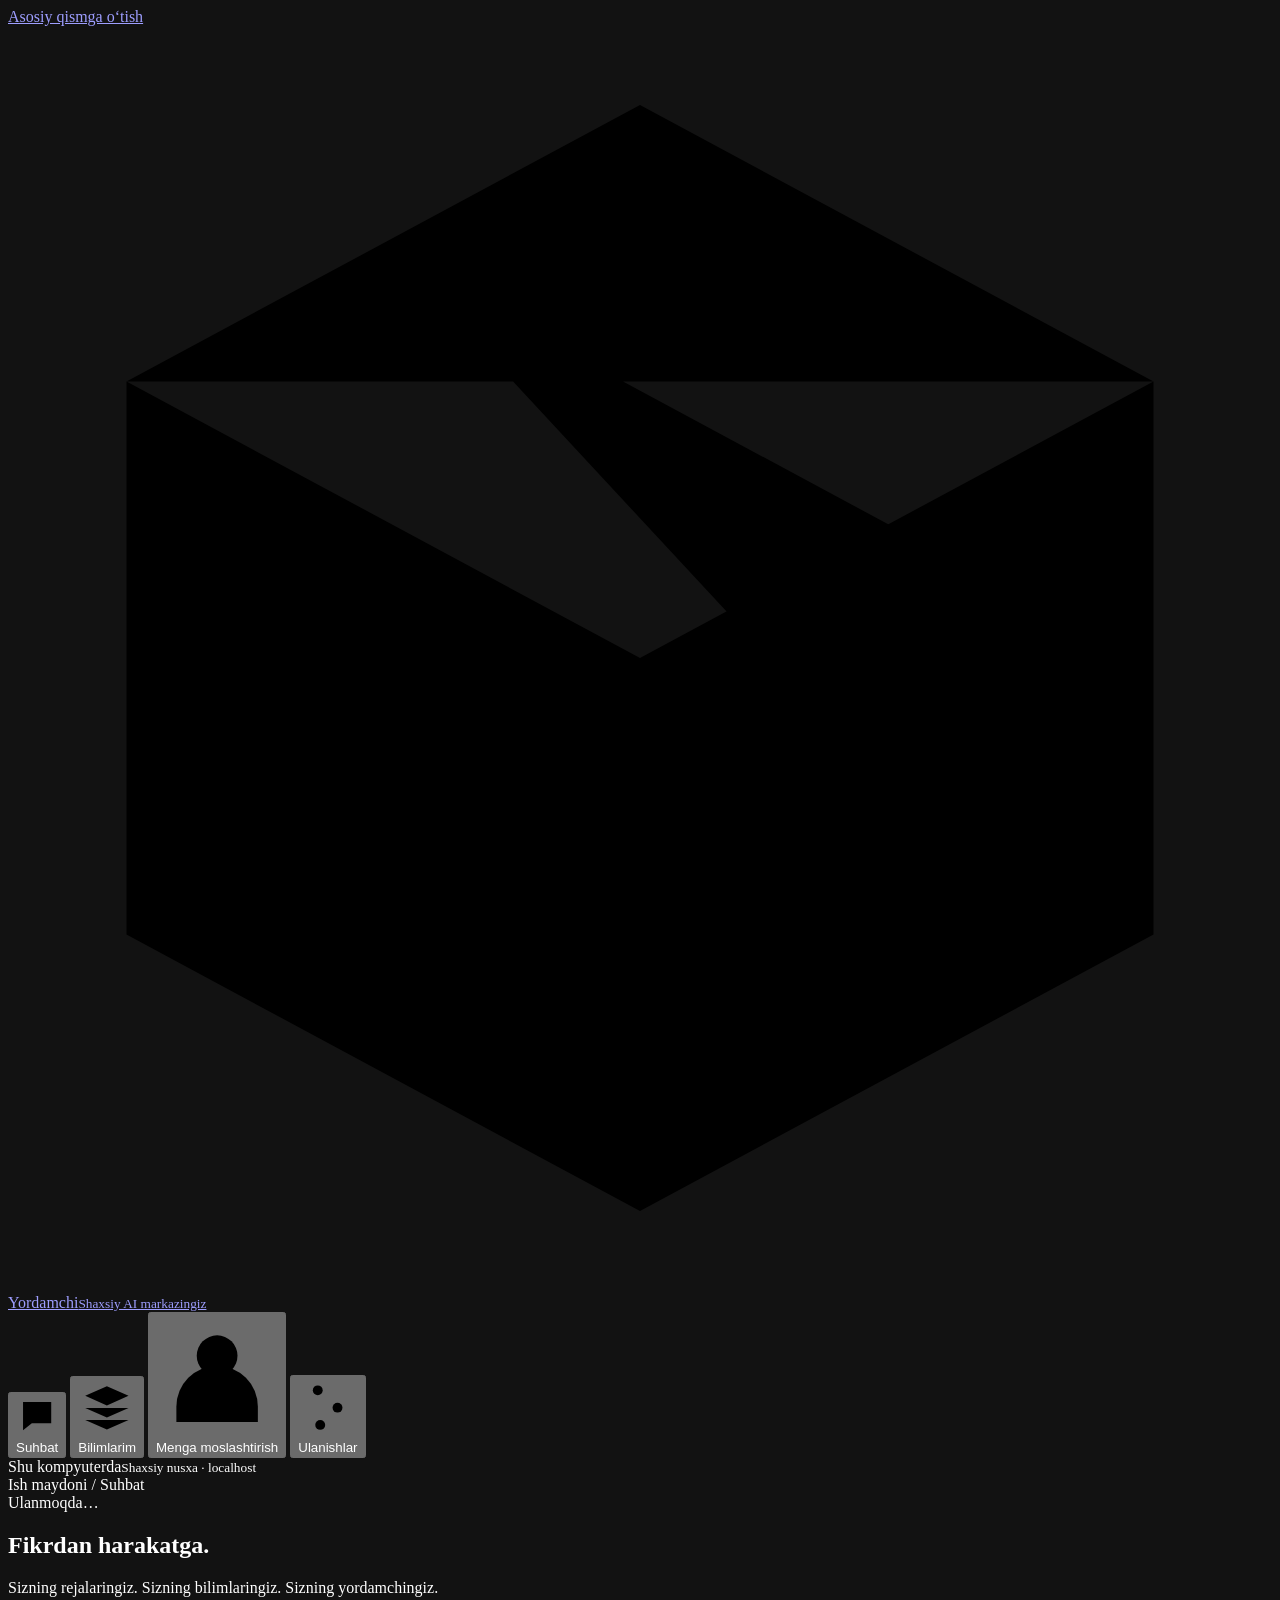
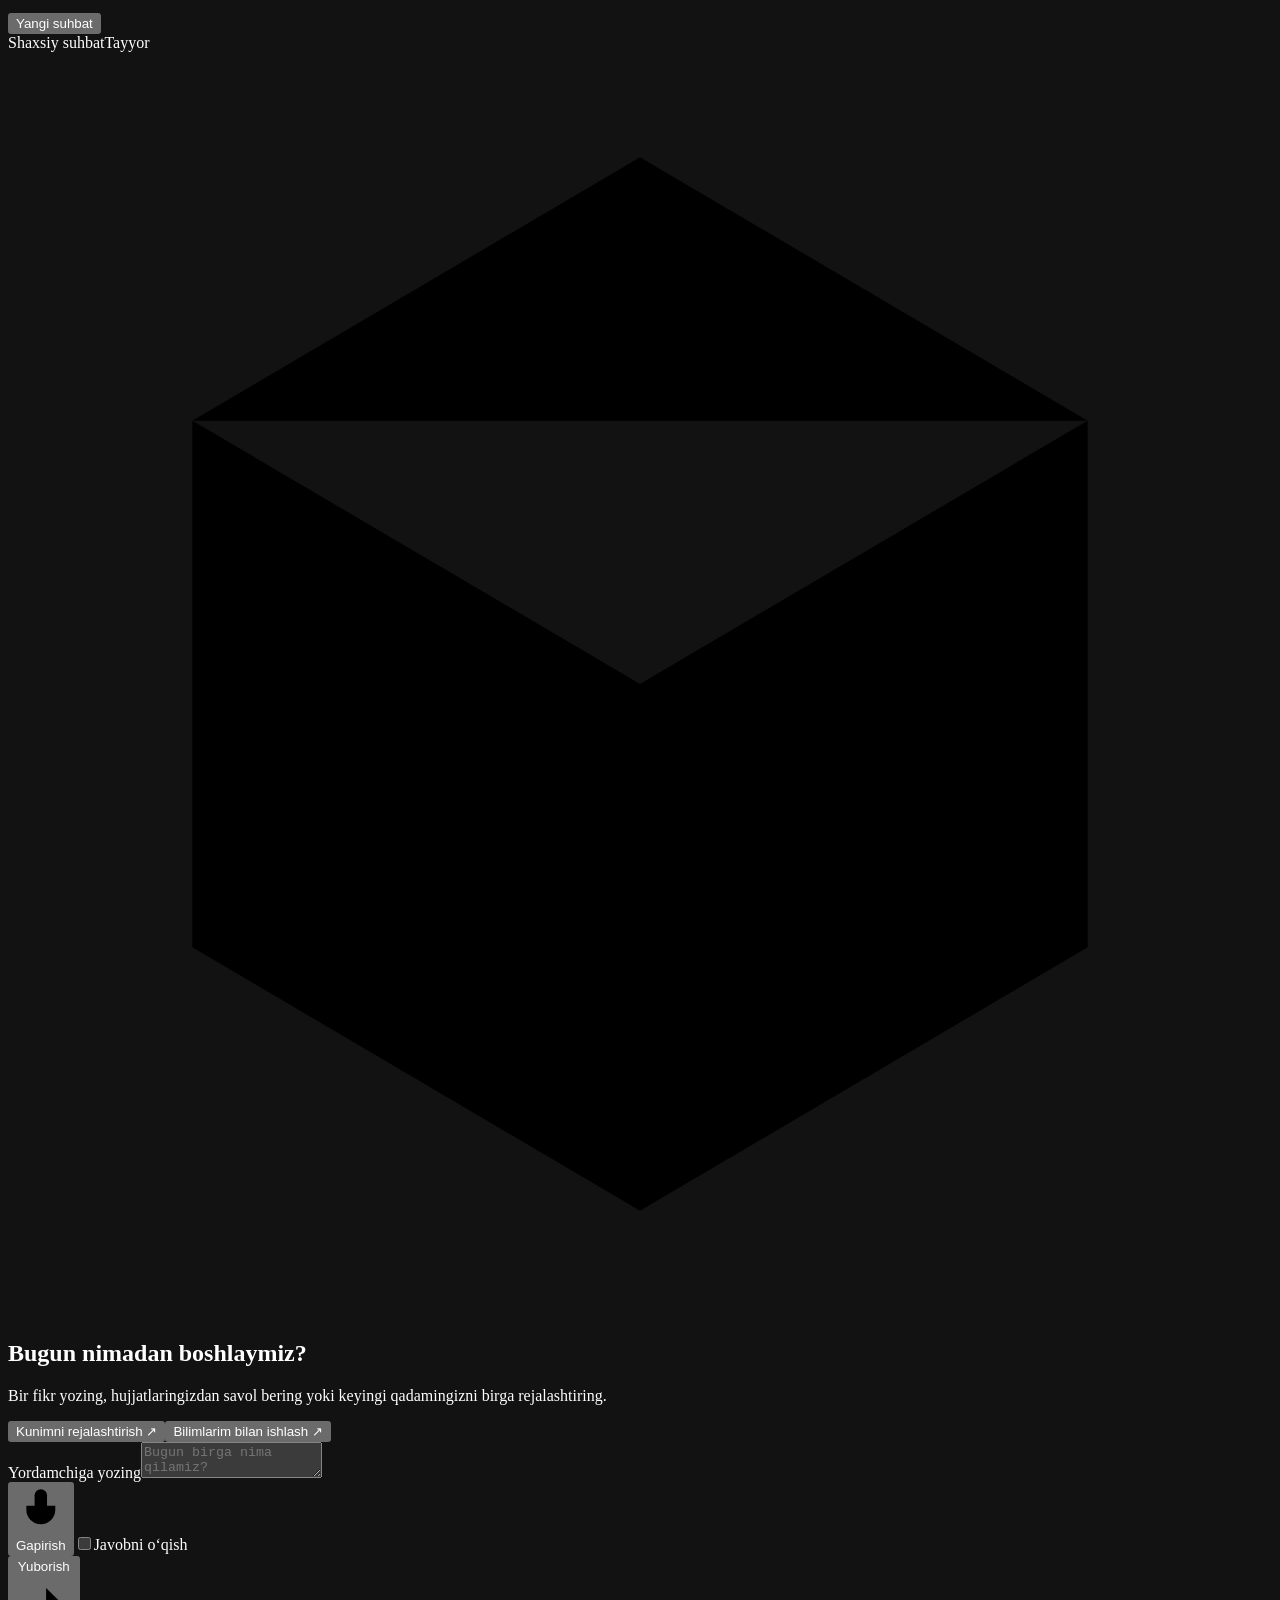
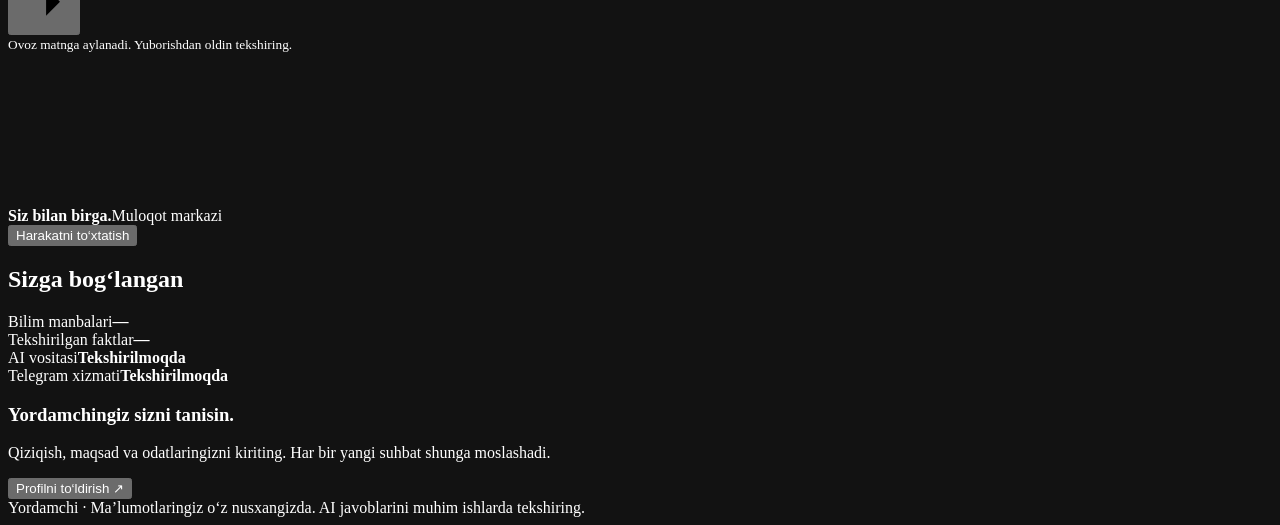
==== src/hermes_personal_agent/web/index.html @ 392d4ef3 "Prepare portable personal assistant for learners" ====
<!doctype html>
<html lang="uz">
<head><meta charset="utf-8"><meta name="viewport" content="width=device-width,initial-scale=1"><meta name="color-scheme" content="dark"><title>Yordamchi — shaxsiy AI markazingiz</title><link rel="stylesheet" href="/assets/app.css"><script defer src="/assets/app.js"></script></head>
<body>
<a class="skip" href="#main">Asosiy qismga o‘tish</a>
<aside class="rail">
  <a class="brand" href="/" aria-label="Yordamchi bosh sahifa"><svg viewBox="0 0 32 32" aria-hidden="true"><path d="M16 2 29 9v14l-13 7L3 23V9Z M3 9l13 7 13-7M16 16v14M10 6l13 7v7"/></svg><span>Yordamchi<small>Shaxsiy AI markazingiz</small></span></a>
  <nav aria-label="Asosiy bo‘limlar">
    <button data-tab="chat" aria-current="page"><svg viewBox="0 0 24 24"><path d="M4 4h16v12H9l-5 4Z M8 8h8M8 12h5"/></svg>Suhbat</button>
    <button data-tab="memory"><svg viewBox="0 0 24 24"><path d="m3 7 9-4 9 4-9 4ZM3 12l9 4 9-4M3 17l9 4 9-4"/></svg>Bilimlarim</button>
    <button data-tab="profile"><svg viewBox="0 0 24 24"><circle cx="12" cy="8" r="4"/><path d="M4 21v-3a8 8 0 0 1 16 0v3"/></svg>Menga moslashtirish</button>
    <button data-tab="setup"><svg viewBox="0 0 24 24"><path d="M4 5h16M4 12h16M4 19h16"/><circle cx="8" cy="5" r="2"/><circle cx="16" cy="12" r="2"/><circle cx="9" cy="19" r="2"/></svg>Ulanishlar</button>
  </nav>
  <div class="rail-bottom"><span class="local-dot"></span><span>Shu kompyuterda<small>Shaxsiy nusxa · localhost</small></span></div>
</aside>
<div class="workspace">
  <header class="topbar"><span id="breadcrumb">Ish maydoni / Suhbat</span><div><span id="connection" role="status">Ulanmoqda…</span><time id="clock"></time></div></header>
  <main id="main">
    <div id="notice" class="notice" role="status" hidden></div>
    <section id="view-chat" class="view">
      <div class="heading"><div><h1>Fikrdan harakatga.</h1><p id="greeting">Sizning rejalaringiz. Sizning bilimlaringiz. Sizning yordamchingiz.</p></div><button id="reset" class="quiet">Yangi suhbat</button></div>
      <div class="command-layout">
        <section class="conversation" aria-label="AI bilan suhbat">
          <div class="conversation-top"><span><span class="local-dot"></span>Shaxsiy suhbat</span><span id="chat-state">Tayyor</span></div>
          <div id="messages" class="messages" role="log" aria-live="polite" aria-relevant="additions">
            <div id="welcome" class="welcome"><svg viewBox="0 0 48 48" aria-hidden="true"><path d="m24 4 17 10v20L24 44 7 34V14Z M7 14l17 10 17-10M24 24v20"/></svg><h2>Bugun nimadan boshlaymiz?</h2><p>Bir fikr yozing, hujjatlaringizdan savol bering yoki keyingi qadamingizni birga rejalashtiring.</p><div class="suggestions"><button data-prompt="Bugungi ishlarim uchun aniq reja tuzishga yordam ber. Avval ustuvor vazifalarimni so‘ra.">Kunimni rejalashtirish <span>↗</span></button><button data-prompt="Bilimlarimdagi manbalardan qanday ma’lumotlar borligini qisqacha tushuntir. Manba IDlarini ko‘rsat.">Bilimlarim bilan ishlash <span>↗</span></button></div></div>
          </div>
          <form id="chat-form" class="composer"><label for="message">Yordamchiga yozing</label><textarea id="message" rows="2" maxlength="20000" placeholder="Bugun birga nima qilamiz?" required></textarea><div class="composer-actions"><div><button type="button" id="mic" class="icon-button" aria-label="Ovoz bilan matn kiritish"><svg viewBox="0 0 24 24"><rect x="9" y="2" width="6" height="12" rx="3"/><path d="M5 10v2a7 7 0 0 0 14 0v-2M12 19v3M8 22h8"/></svg><span>Gapirish</span></button><label class="check"><input type="checkbox" id="speak">Javobni o‘qish</label></div><button id="send" type="submit" class="primary">Yuborish <svg viewBox="0 0 24 24"><path d="m5 12 14 0m-6-6 6 6-6 6"/></svg></button></div><small id="voice-help">Ovoz matnga aylanadi. Yuborishdan oldin tekshiring.</small></form>
        </section>
        <aside class="intelligence"><div class="orb-wrap"><canvas id="orb" aria-label="Harakatlanuvchi uch o‘lchamli yordamchi yadrosi" role="img"></canvas><div class="orb-caption"><strong id="orb-label">Siz bilan birga.</strong><span id="orb-status">Muloqot markazi</span></div><button id="motion" class="motion" aria-label="Animatsiyani to‘xtatish">Harakatni to‘xtatish</button></div><div class="system-list"><h2>Sizga bog‘langan</h2><div><span>Bilim manbalari</span><strong id="source-count">—</strong></div><div><span>Tekshirilgan faktlar</span><strong id="fact-count">—</strong></div><div><span>AI vositasi</span><strong id="ai-status">Tekshirilmoqda</strong></div><div><span>Telegram xizmati</span><strong id="tg-status">Tekshirilmoqda</strong></div></div><div class="context-note"><h3>Yordamchingiz sizni tanisin.</h3><p>Qiziqish, maqsad va odatlaringizni kiriting. Har bir yangi suhbat shunga moslashadi.</p><button data-go="profile" class="text-link">Profilni to‘ldirish <span>↗</span></button></div></aside>
      </div>
    </section>
    <section id="view-memory" class="view" hidden><div class="heading"><div><h1>Bilimlaringiz — kuchingiz.</h1><p>Hujjat va qaydlaringiz javob uchun manbaga aylanadi.</p></div></div><div class="two-col"><section class="surface"><h2>Yangi bilim qo‘shish</h2><form id="note-form"><label for="note-title">Sarlavha</label><input id="note-title" maxlength="160" required placeholder="Masalan, mening haftalik tartibim"><label for="note-text">Ma’lumot</label><textarea id="note-text" rows="6" maxlength="50000" required placeholder="Aniq faktlar, sana va kerakli tafsilotlarni yozing…"></textarea><button class="primary" type="submit">Xotiraga saqlash</button></form><div class="upload"><label for="file">Yoki hujjat yuklang</label><input id="file" type="file" accept=".txt,.md,.pdf,.docx,.pptx,.xlsx,.csv,.tsv"><small>TXT, MD, matnli PDF, Office, CSV · 10 MB gacha. Skanerlangan PDF uchun avval OCR kerak.</small></div></section><section class="surface"><h2>Manbadan javob topish</h2><form id="search-form" class="search"><label class="sr-only" for="query">Bilimlardan qidirish</label><input id="query" maxlength="1000" required placeholder="Kalit so‘z yoki mavzu"><button type="submit">Qidirish</button></form><div id="results" class="results"><p class="muted">Qidiruv shu kompyuterdagi xotirada ishlaydi. Internet yoki AI kaliti shart emas.</p></div></section></div><section class="sources-section"><div class="section-head"><h2>Saqlangan manbalar</h2><button id="refresh-sources" class="quiet">Yangilash</button></div><div id="sources"><p class="muted">Hozircha manba yo‘q. Birinchi qaydingizni qo‘shing.</p></div></section></section>
    <section id="view-profile" class="view" hidden><div class="heading"><div><h1>Sizga mos yordamchi.</h1><p>Kimligingiz, maqsadingiz va qanday javob kutishingizni ayting.</p></div></div><form id="profile-form" class="surface profile-form"><div class="form-grid"><div><label for="owner-name">Sizning ismingiz</label><input name="owner_name" id="owner-name" maxlength="80" required></div><div><label for="language">Javob tili</label><select name="language" id="language"><option value="uz">O‘zbekcha</option><option value="en">English</option><option value="ru">Русский</option></select></div><div><label for="timezone">Vaqt zonasi</label><input name="timezone" id="timezone" required placeholder="Asia/Tashkent"></div><div><label for="model">Hermes modeli</label><input name="hermes_model" id="model" maxlength="120" required><small>Hisobingizda mavjud model nomi.</small></div></div><label for="introduction">O‘zini qanday tanishtirsin?</label><input name="introduction" id="introduction" maxlength="300" placeholder="Bo‘sh bo‘lsa, ismingizdan avtomatik tuziladi"><label for="style">Muloqot uslubi</label><textarea name="owner_style" id="style" rows="3" maxlength="2000" placeholder="Qisqa va sodda yoz. Texnik atamalarni misol bilan tushuntir."></textarea><label for="personal-context">Siz haqingizda va maqsadlaringiz</label><textarea name="personal_context" id="personal-context" rows="5" maxlength="6000" placeholder="Kasbim, loyihalarim, o‘rganayotgan mavzularim, rejam va afzalliklarim…"></textarea><div class="form-footer"><p>Profil diskda saqlanadi. Suhbatda kerakli ma’lumot AI provayderiga yuboriladi. Parol va maxfiy kalit yozmang.</p><button class="primary" type="submit">Profilni saqlash</button></div></form></section>
    <section id="view-setup" class="view" hidden><div class="heading"><div><h1>Hammasi o‘z joyida.</h1><p>Panel mustaqil ochiladi. AI va Telegramni ehtiyojingizga qarab ulang.</p></div></div><div class="setup-list"><section><span class="step">1</span><div><h2>Panel va mahalliy bilimlar</h2><p>Profil, hujjat yuklash va qidiruv shu kompyuterda ishlaydi. Hozir sinab ko‘rishingiz mumkin.</p><button data-go="memory">Birinchi bilimni qo‘shish</button></div><span class="tag">Tayyor</span></section><section><span class="step">2</span><div><h2>AI bilan suhbat</h2><p>Hermes’ni o‘rnating, hisobingizga kiring va shaxsiy agent ko‘nikmasini ulang. Modelni profil sahifasida tanlang.</p><code>hermes auth add openai-codex --no-browser</code><code>hpa install-skill</code><small>O‘rnatish bo‘yicha to‘liq qadamlar README.md faylida.</small></div><span class="tag" id="setup-ai">Tekshirilmoqda</span></section><section><span class="step">3</span><div><h2>Telegram va jonli qo‘ng‘iroqlar</h2><p>Ixtiyoriy. O‘zingizning alohida Telegram akkauntingiz va Gemini kalitingiz bilan terminaldagi sozlash ustasidan o‘ting. Login kodlari shu panelga kiritilmaydi.</p><code>uv sync --extra calls</code><code>uv run --extra calls hpa setup</code><div class="button-row"><button id="service-start">Xizmatni boshlash</button><button id="service-stop" class="quiet">To‘xtatish</button></div><small>Bir Telegram sessiyasini bir vaqtda ikki kompyuterda ishga tushirmang.</small></div><span class="tag" id="setup-tg">Tekshirilmoqda</span></section><section><span class="step">4</span><div><h2>Bilimlardan avtomatik fakt ajratish</h2><p>Telegram xizmati ishlab turganda manbalardan faktlarni AI yordamida ajratadi. Bu modelni qayta o‘qitmaydi; manbali shaxsiy xotira yaratadi. Obuna limitlaridan foydalanadi.</p><label class="check"><input id="learning" type="checkbox">Avtomatik o‘rganish</label><small>O‘zgarishdan keyin Telegram xizmatini qayta ishga tushiring. Paneldagi oddiy qidiruv har doim ishlaydi.</small></div></section></div></section>
  </main><footer>Yordamchi · Ma’lumotlaringiz o‘z nusxangizda. AI javoblarini muhim ishlarda tekshiring.</footer>
</div>
<dialog id="forget-dialog"><form method="dialog"><h2>Manba qidiruvdan chiqarilsinmi?</h2><p>Uning faktlari ham javoblarda ishlatilmaydi. Asl fayl, jurnal va zaxira nusxalar saqlanib qoladi.</p><div class="button-row"><button value="cancel">Bekor qilish</button><button value="confirm" class="danger">Qidiruvdan chiqarish</button></div></form></dialog>
</body></html>
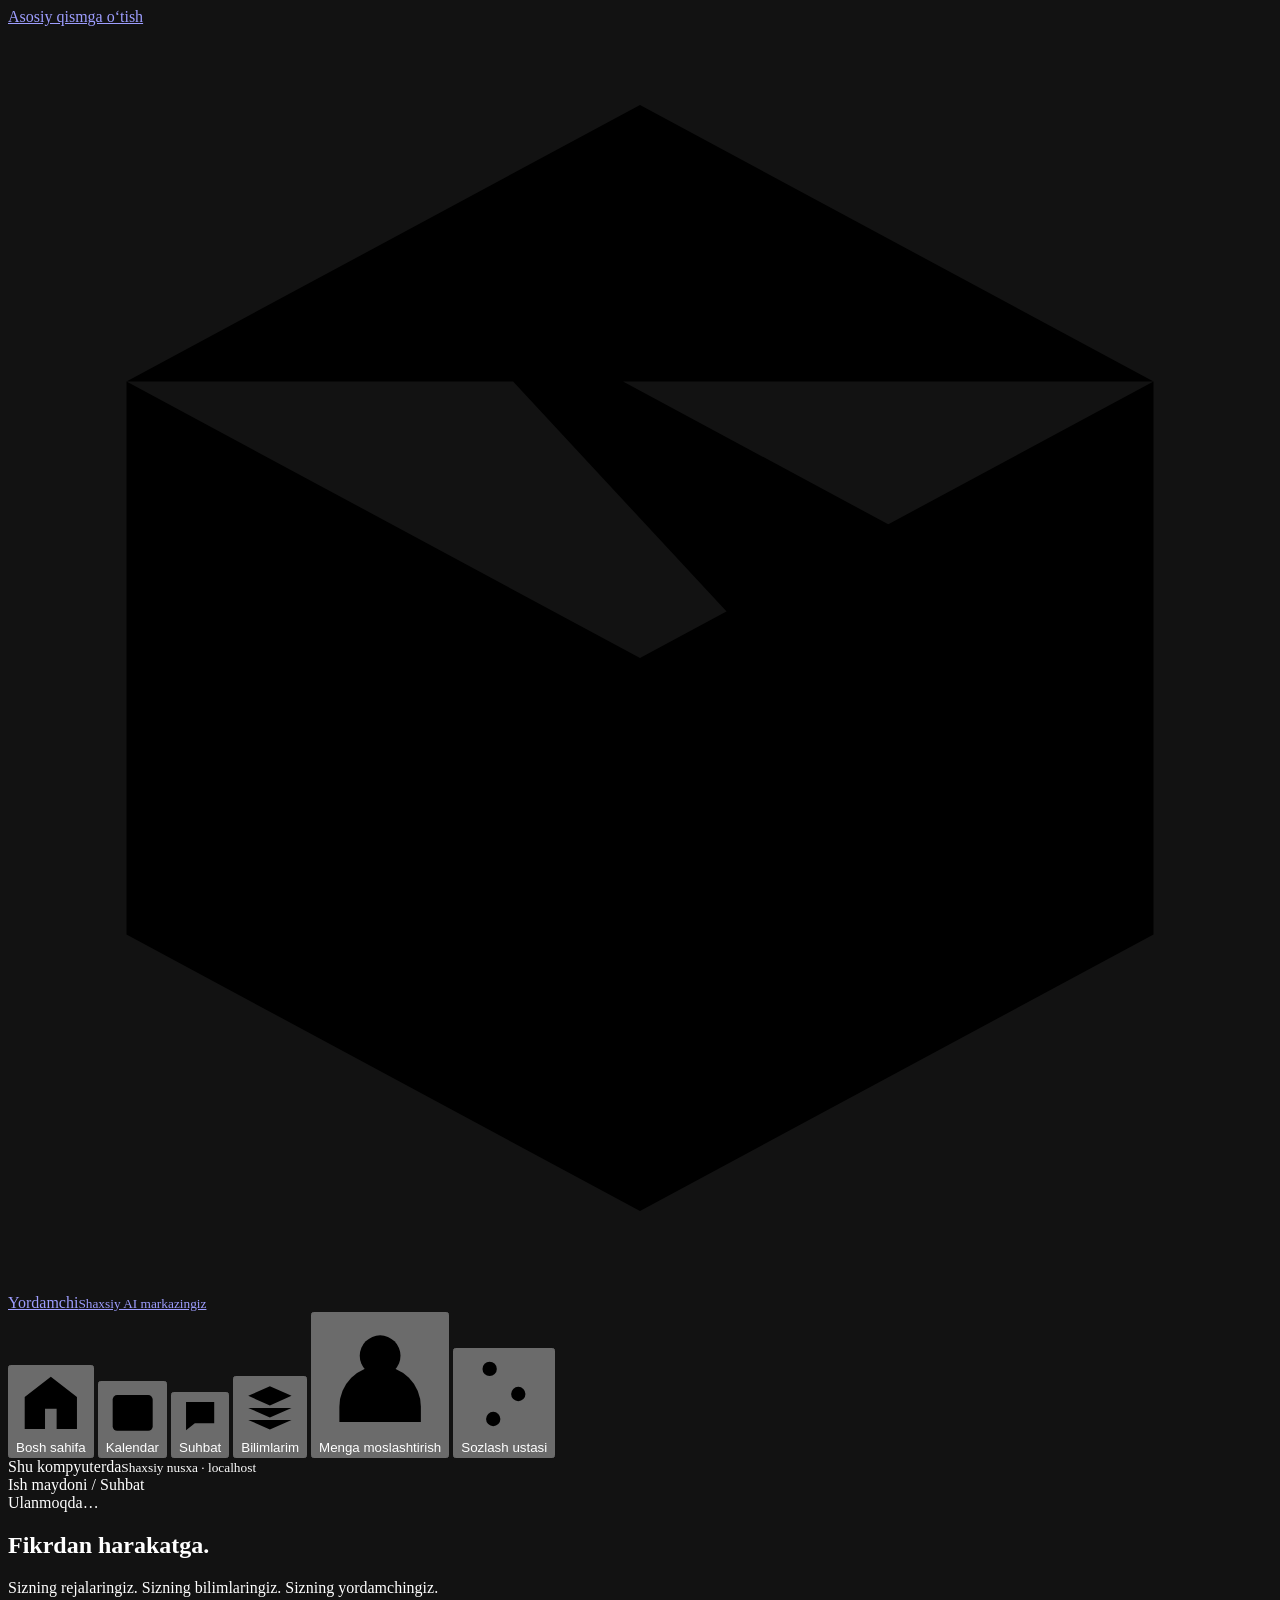
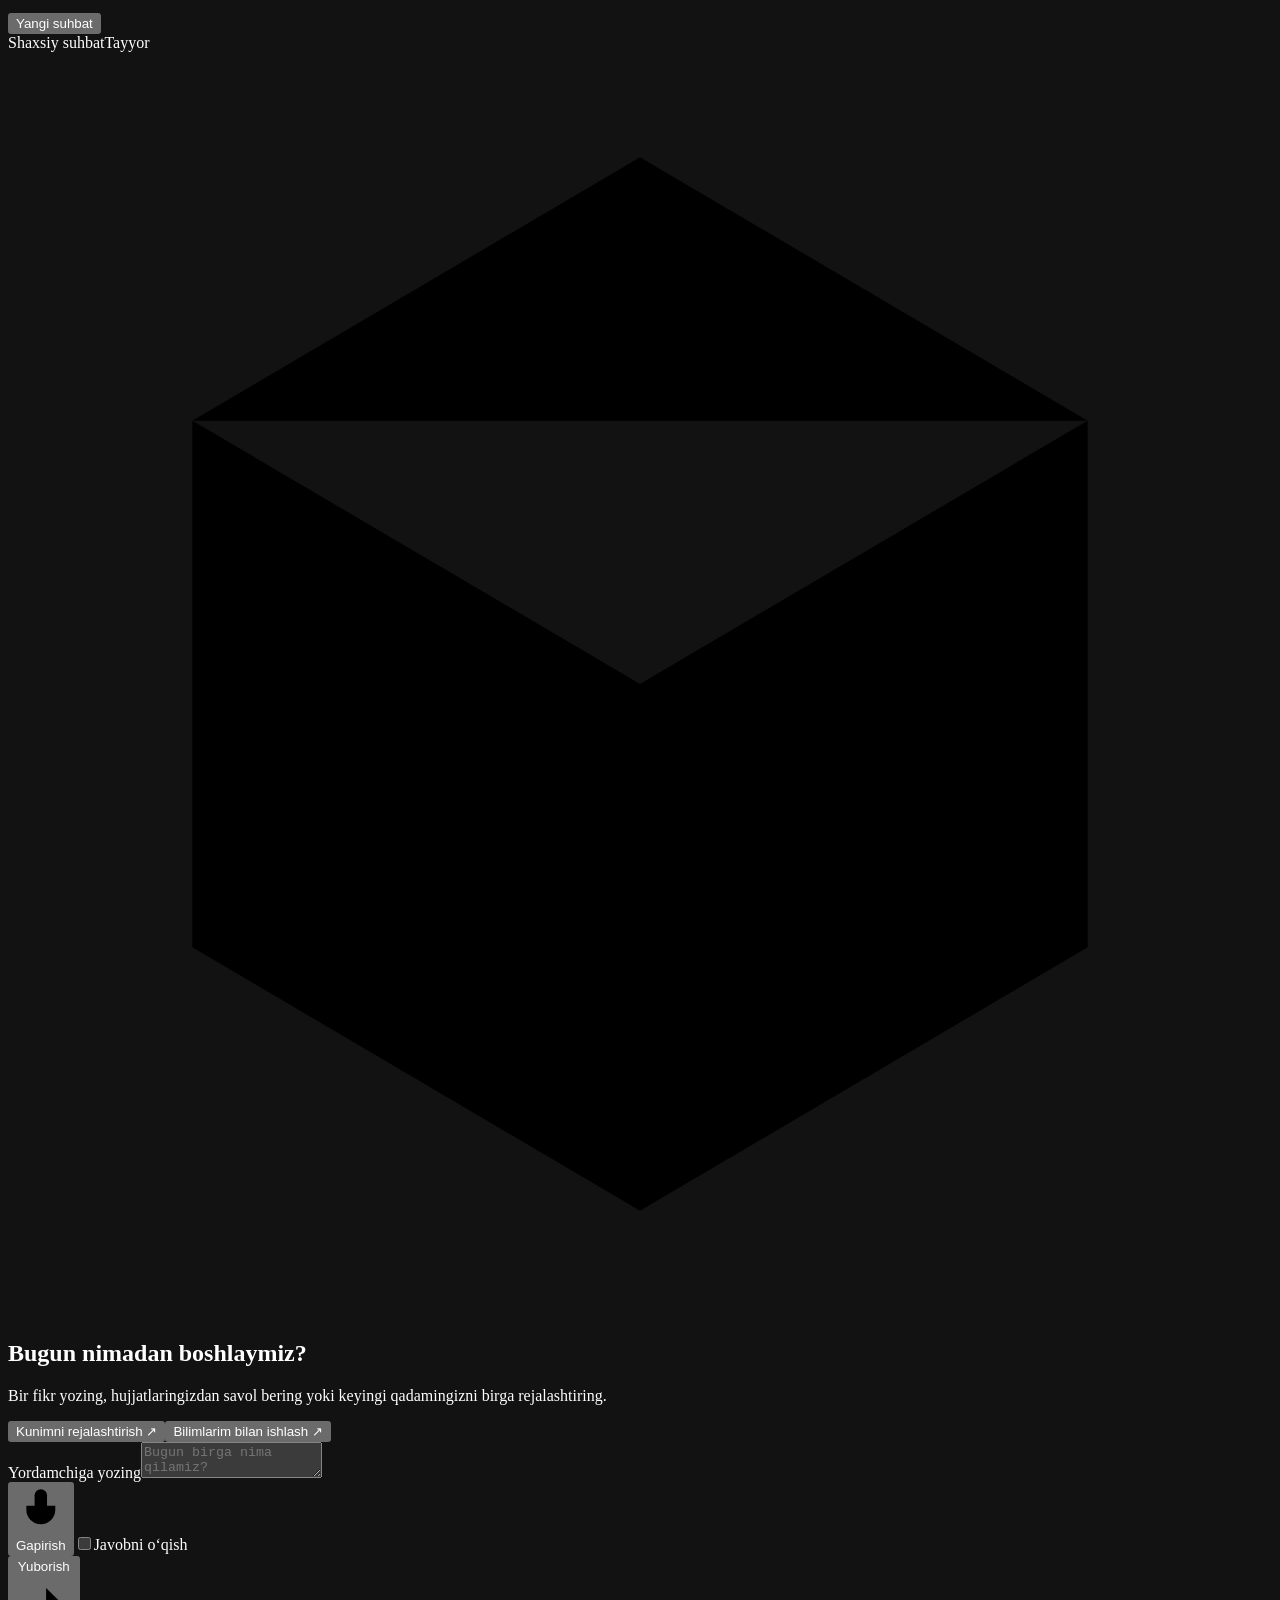
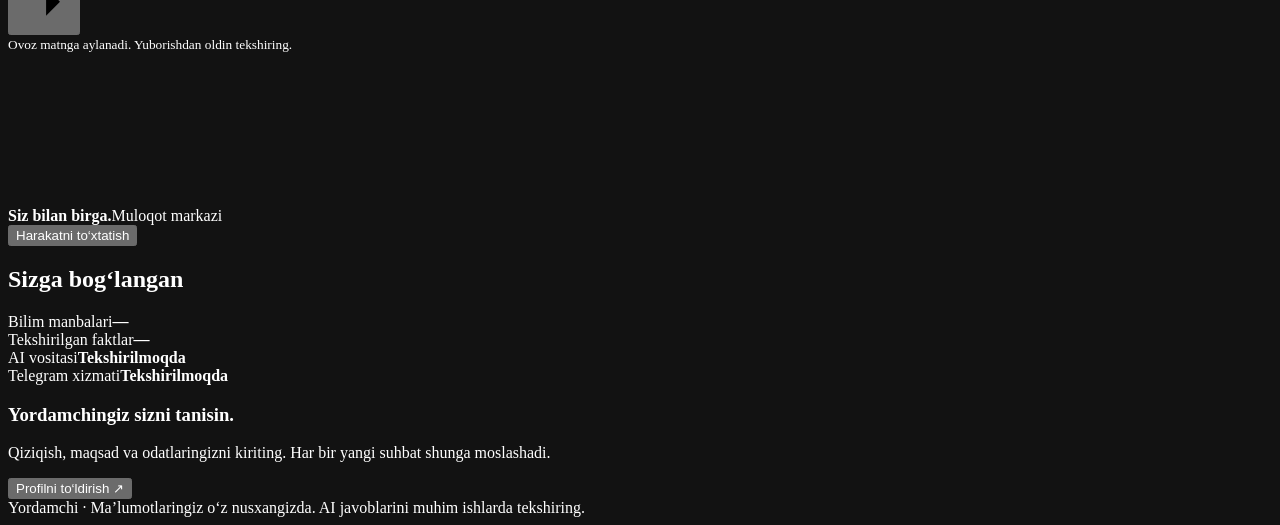
==== commit e2d94207: "Add automatic Hermes installer and Uzbek account setup wizard" ====
--- a/src/hermes_personal_agent/web/index.html
+++ b/src/hermes_personal_agent/web/index.html
@@ -1,15 +1,18 @@
 <!doctype html>
 <html lang="uz">
-<head><meta charset="utf-8"><meta name="viewport" content="width=device-width,initial-scale=1"><meta name="color-scheme" content="dark"><title>Yordamchi — shaxsiy AI markazingiz</title><link rel="stylesheet" href="/assets/app.css"><script defer src="/assets/app.js"></script></head>
+<head><meta charset="utf-8"><meta name="viewport" content="width=device-width,initial-scale=1"><meta name="color-scheme" content="dark"><title>Yordamchi — shaxsiy AI markazingiz</title><link rel="stylesheet" href="/assets/app.css"><script defer src="/assets/app.js"></script><script defer src="/assets/dashboard.js"></script><script defer src="/assets/wizard.js"></script></head>
 <body>
 <a class="skip" href="#main">Asosiy qismga o‘tish</a>
 <aside class="rail">
   <a class="brand" href="/" aria-label="Yordamchi bosh sahifa"><svg viewBox="0 0 32 32" aria-hidden="true"><path d="M16 2 29 9v14l-13 7L3 23V9Z M3 9l13 7 13-7M16 16v14M10 6l13 7v7"/></svg><span>Yordamchi<small>Shaxsiy AI markazingiz</small></span></a>
   <nav aria-label="Asosiy bo‘limlar">
+    <button data-tab="dashboard"><svg viewBox="0 0 24 24"><path d="m3 10 9-7 9 7v11h-7v-7h-4v7H3Z"/></svg>Bosh sahifa</button>
+    <button data-tab="calendar"><svg viewBox="0 0 24 24"><rect x="3" y="5" width="18" height="16" rx="2"/><path d="M7 2v6M17 2v6M3 11h18M8 15h2M14 15h2"/></svg>Kalendar</button>
+
     <button data-tab="chat" aria-current="page"><svg viewBox="0 0 24 24"><path d="M4 4h16v12H9l-5 4Z M8 8h8M8 12h5"/></svg>Suhbat</button>
     <button data-tab="memory"><svg viewBox="0 0 24 24"><path d="m3 7 9-4 9 4-9 4ZM3 12l9 4 9-4M3 17l9 4 9-4"/></svg>Bilimlarim</button>
     <button data-tab="profile"><svg viewBox="0 0 24 24"><circle cx="12" cy="8" r="4"/><path d="M4 21v-3a8 8 0 0 1 16 0v3"/></svg>Menga moslashtirish</button>
-    <button data-tab="setup"><svg viewBox="0 0 24 24"><path d="M4 5h16M4 12h16M4 19h16"/><circle cx="8" cy="5" r="2"/><circle cx="16" cy="12" r="2"/><circle cx="9" cy="19" r="2"/></svg>Ulanishlar</button>
+    <button data-tab="setup"><svg viewBox="0 0 24 24"><path d="M4 5h16M4 12h16M4 19h16"/><circle cx="8" cy="5" r="2"/><circle cx="16" cy="12" r="2"/><circle cx="9" cy="19" r="2"/></svg>Sozlash ustasi</button>
   </nav>
   <div class="rail-bottom"><span class="local-dot"></span><span>Shu kompyuterda<small>Shaxsiy nusxa · localhost</small></span></div>
 </aside>
@@ -17,6 +20,9 @@
   <header class="topbar"><span id="breadcrumb">Ish maydoni / Suhbat</span><div><span id="connection" role="status">Ulanmoqda…</span><time id="clock"></time></div></header>
   <main id="main">
     <div id="notice" class="notice" role="status" hidden></div>
+<section id="view-dashboard" class="view" hidden><div class="heading"><div><h1>Buguningiz bir joyda.</h1><p id="dashboard-date">Rejalar, muhim xabarlar va yordamchingiz holati.</p></div><div class="button-row"><button id="dashboard-service-start">Telegramni boshlash</button><button id="dashboard-service-stop" class="quiet">To‘xtatish</button><button data-go="setup" class="quiet">Sozlash ustasi</button></div></div><div class="dashboard-strip"><div><span>Rejalangan vazifalar</span><strong id="planned-count">—</strong></div><div><span>Yangi muhim xabarlar</span><strong id="unseen-count">—</strong></div><div><span>Telegram xizmati</span><strong id="dashboard-service">Tekshirilmoqda</strong></div></div><div id="dashboard-offline" class="notice" hidden>Xizmat to‘xtagan. Rejalar saqlanadi; Telegram ishga tushmaguncha eslatmalar yuborilmaydi.</div><div class="two-col"><section class="surface"><div class="section-head"><h2>Yaqinlashayotgan ishlar</h2><button data-go="calendar" class="quiet">Kalendarni ochish</button></div><div id="upcoming-jobs"><p class="muted">Hozircha reja yo‘q. Kalendardan birinchi eslatmani qo‘shing.</p></div></section><section class="surface"><div class="section-head"><h2>Muhim xabarlar</h2><button id="inbox-sync" class="quiet">Telegramdan yangilash</button></div><p class="muted" id="inbox-explanation">Kalit so‘zlar va siz tilga olingan xabarlar. Yangilashda o‘qilmagan xabarlar ham ko‘rinadi.</p><div id="important-messages"><p class="muted">Xabarlar hali yo‘q. Telegramni sozlash ustasida ulang.</p></div></section></div></section>
+<section id="view-calendar" class="view" hidden><div class="heading"><div><h1>Rejalaringizga joy ajrating.</h1><p>Haqiqiy eslatma, AI vazifasi yoki qo‘ng‘iroqni belgilang.</p></div></div><div class="calendar-layout"><section class="surface"><div class="section-head"><button id="month-prev" aria-label="Oldingi oy">←</button><h2 id="month-title"></h2><button id="month-next" aria-label="Keyingi oy">→</button></div><p id="calendar-zone" class="muted"></p><div class="calendar-weekdays" aria-hidden="true"><span>Du</span><span>Se</span><span>Ch</span><span>Pa</span><span>Ju</span><span>Sh</span><span>Ya</span></div><div id="calendar-grid" class="calendar-grid" aria-label="Oy kunlari"></div><h3 id="selected-day-title"></h3><div id="day-jobs"></div></section><section class="surface"><h2>Yangi reja</h2><form id="job-form"><label for="job-kind">Nima bajarilsin?</label><select id="job-kind"><option value="message">Telegram eslatmasi</option><option value="task">AI vazifasi</option><option value="call">Menga qo‘ng‘iroq</option></select><label for="job-at">Sana va vaqt</label><input id="job-at" type="datetime-local" required><small id="job-zone-help"></small><label for="job-text">Matn yoki topshiriq</label><textarea id="job-text" rows="3" maxlength="4000" required placeholder="Masalan, darsga tayyorlanishni eslat."></textarea><label for="job-repeat">Takrorlanish</label><select id="job-repeat"><option value="once">Bir marta</option><option value="daily">Har kuni</option><option value="weekly">Har hafta</option></select><button class="primary" type="submit">Rejani saqlash</button><small>Xizmat ishlab turganida bajariladi. O‘tkazib yuborilgan qo‘ng‘iroqlar kechikib jiringlamaydi.</small></form></section></div><section class="sources-section"><div class="section-head"><h2>Barcha rejalangan vazifalar</h2><button id="jobs-refresh" class="quiet">Yangilash</button></div><div id="all-jobs"></div></section></section>
+
     <section id="view-chat" class="view">
       <div class="heading"><div><h1>Fikrdan harakatga.</h1><p id="greeting">Sizning rejalaringiz. Sizning bilimlaringiz. Sizning yordamchingiz.</p></div><button id="reset" class="quiet">Yangi suhbat</button></div>
       <div class="command-layout">
@@ -32,7 +38,18 @@
     </section>
     <section id="view-memory" class="view" hidden><div class="heading"><div><h1>Bilimlaringiz — kuchingiz.</h1><p>Hujjat va qaydlaringiz javob uchun manbaga aylanadi.</p></div></div><div class="two-col"><section class="surface"><h2>Yangi bilim qo‘shish</h2><form id="note-form"><label for="note-title">Sarlavha</label><input id="note-title" maxlength="160" required placeholder="Masalan, mening haftalik tartibim"><label for="note-text">Ma’lumot</label><textarea id="note-text" rows="6" maxlength="50000" required placeholder="Aniq faktlar, sana va kerakli tafsilotlarni yozing…"></textarea><button class="primary" type="submit">Xotiraga saqlash</button></form><div class="upload"><label for="file">Yoki hujjat yuklang</label><input id="file" type="file" accept=".txt,.md,.pdf,.docx,.pptx,.xlsx,.csv,.tsv"><small>TXT, MD, matnli PDF, Office, CSV · 10 MB gacha. Skanerlangan PDF uchun avval OCR kerak.</small></div></section><section class="surface"><h2>Manbadan javob topish</h2><form id="search-form" class="search"><label class="sr-only" for="query">Bilimlardan qidirish</label><input id="query" maxlength="1000" required placeholder="Kalit so‘z yoki mavzu"><button type="submit">Qidirish</button></form><div id="results" class="results"><p class="muted">Qidiruv shu kompyuterdagi xotirada ishlaydi. Internet yoki AI kaliti shart emas.</p></div></section></div><section class="sources-section"><div class="section-head"><h2>Saqlangan manbalar</h2><button id="refresh-sources" class="quiet">Yangilash</button></div><div id="sources"><p class="muted">Hozircha manba yo‘q. Birinchi qaydingizni qo‘shing.</p></div></section></section>
     <section id="view-profile" class="view" hidden><div class="heading"><div><h1>Sizga mos yordamchi.</h1><p>Kimligingiz, maqsadingiz va qanday javob kutishingizni ayting.</p></div></div><form id="profile-form" class="surface profile-form"><div class="form-grid"><div><label for="owner-name">Sizning ismingiz</label><input name="owner_name" id="owner-name" maxlength="80" required></div><div><label for="language">Javob tili</label><select name="language" id="language"><option value="uz">O‘zbekcha</option><option value="en">English</option><option value="ru">Русский</option></select></div><div><label for="timezone">Vaqt zonasi</label><input name="timezone" id="timezone" required placeholder="Asia/Tashkent"></div><div><label for="model">Hermes modeli</label><input name="hermes_model" id="model" maxlength="120" required><small>Hisobingizda mavjud model nomi.</small></div></div><label for="introduction">O‘zini qanday tanishtirsin?</label><input name="introduction" id="introduction" maxlength="300" placeholder="Bo‘sh bo‘lsa, ismingizdan avtomatik tuziladi"><label for="style">Muloqot uslubi</label><textarea name="owner_style" id="style" rows="3" maxlength="2000" placeholder="Qisqa va sodda yoz. Texnik atamalarni misol bilan tushuntir."></textarea><label for="personal-context">Siz haqingizda va maqsadlaringiz</label><textarea name="personal_context" id="personal-context" rows="5" maxlength="6000" placeholder="Kasbim, loyihalarim, o‘rganayotgan mavzularim, rejam va afzalliklarim…"></textarea><div class="form-footer"><p>Profil diskda saqlanadi. Suhbatda kerakli ma’lumot AI provayderiga yuboriladi. Parol va maxfiy kalit yozmang.</p><button class="primary" type="submit">Profilni saqlash</button></div></form></section>
-    <section id="view-setup" class="view" hidden><div class="heading"><div><h1>Hammasi o‘z joyida.</h1><p>Panel mustaqil ochiladi. AI va Telegramni ehtiyojingizga qarab ulang.</p></div></div><div class="setup-list"><section><span class="step">1</span><div><h2>Panel va mahalliy bilimlar</h2><p>Profil, hujjat yuklash va qidiruv shu kompyuterda ishlaydi. Hozir sinab ko‘rishingiz mumkin.</p><button data-go="memory">Birinchi bilimni qo‘shish</button></div><span class="tag">Tayyor</span></section><section><span class="step">2</span><div><h2>AI bilan suhbat</h2><p>Hermes’ni o‘rnating, hisobingizga kiring va shaxsiy agent ko‘nikmasini ulang. Modelni profil sahifasida tanlang.</p><code>hermes auth add openai-codex --no-browser</code><code>hpa install-skill</code><small>O‘rnatish bo‘yicha to‘liq qadamlar README.md faylida.</small></div><span class="tag" id="setup-ai">Tekshirilmoqda</span></section><section><span class="step">3</span><div><h2>Telegram va jonli qo‘ng‘iroqlar</h2><p>Ixtiyoriy. O‘zingizning alohida Telegram akkauntingiz va Gemini kalitingiz bilan terminaldagi sozlash ustasidan o‘ting. Login kodlari shu panelga kiritilmaydi.</p><code>uv sync --extra calls</code><code>uv run --extra calls hpa setup</code><div class="button-row"><button id="service-start">Xizmatni boshlash</button><button id="service-stop" class="quiet">To‘xtatish</button></div><small>Bir Telegram sessiyasini bir vaqtda ikki kompyuterda ishga tushirmang.</small></div><span class="tag" id="setup-tg">Tekshirilmoqda</span></section><section><span class="step">4</span><div><h2>Bilimlardan avtomatik fakt ajratish</h2><p>Telegram xizmati ishlab turganda manbalardan faktlarni AI yordamida ajratadi. Bu modelni qayta o‘qitmaydi; manbali shaxsiy xotira yaratadi. Obuna limitlaridan foydalanadi.</p><label class="check"><input id="learning" type="checkbox">Avtomatik o‘rganish</label><small>O‘zgarishdan keyin Telegram xizmatini qayta ishga tushiring. Paneldagi oddiy qidiruv har doim ishlaydi.</small></div></section></div></section>
+<section id="view-setup" class="view" hidden>
+  <div class="heading"><div><h1>Birga sozlaymiz.</h1><p>Har qadamda nima kerakligi va uni qayerdan olish ko‘rsatiladi.</p></div><button data-go="dashboard" class="quiet">Panelga qaytish</button></div>
+  <div class="wizard-layout"><ol class="wizard-steps" aria-label="Sozlash qadamlari"><li>Profilingiz</li><li>AI hisobingiz</li><li>Telegram</li><li>Ovoz</li><li>Yakunlash</li></ol>
+  <div class="surface wizard-body">
+    <section class="wizard-page" data-step="0"><h2 tabindex="-1">Yordamchingiz sizni tanisin.</h2><p>Hermes va kutubxonalarni installer tayyorlaydi. Siz faqat o‘zingizga tegishli hisoblarni ulaysiz. Kalit va loginlar shu kompyuterdagi shaxsiy papkada saqlanadi.</p><form id="w-profile"><label for="w-name">Ismingiz</label><input id="w-name" required maxlength="80" autocomplete="given-name"><label for="w-zone">Vaqt zonangiz</label><input id="w-zone" value="Asia/Tashkent" required><label for="w-style">Qanday javob bersin?</label><textarea id="w-style" rows="2" maxlength="2000" placeholder="Masalan, qisqa yozsin va misol keltirsin."></textarea><div class="wizard-actions"><button class="primary" type="submit">Saqlash va keyingi qadam</button></div></form></section>
+    <section class="wizard-page" data-step="1" hidden><h2 tabindex="-1">AI hisobingizni ulang.</h2><p>Hisobingizni provayderning rasmiy sahifasida tasdiqlaysiz. Parolingiz bu panelga kiritilmaydi.</p><form id="w-ai"><label for="w-provider">Qaysi hisobdan foydalanasiz?</label><select id="w-provider"><option value="openai-codex">OpenAI — ChatGPT / Codex hisobi</option><option value="anthropic">Anthropic — Claude Max + qo‘shimcha kreditlar</option></select><div id="claude-note" class="notice" hidden><p>Claude OAuth ulanishi Max obunasi va sotib olingan qo‘shimcha foydalanish kreditlarini talab qiladi. Oddiy Pro yoki Max bazaviy limiti yetarli emas. Xarajat Anthropic hisobingizdan olinadi.</p><a href="https://hermes-agent.nousresearch.com/docs/integrations/providers" target="_blank" rel="noopener noreferrer">Rasmiy shartlarni o‘qish</a><label class="check"><input type="checkbox" id="w-consent">Max va qo‘shimcha kreditlar shartini tushundim</label></div><label for="w-model">AI modeli</label><input id="w-model" required maxlength="120" value="gpt-6.1-terra"><small>Hisobingizda mavjud modelni yozing. OpenAI uchun Codex modelini, Claude uchun masalan claude-sonnet-4-6 ni tanlang. Mavjudlik hisobingizga bog‘liq. Ulangan hisob modelini o‘zgartirsangiz quyidagi tugma bilan saqlang.</small><button type="button" id="model-save" class="quiet" disabled>Modelni saqlash</button><div class="button-row"><button class="primary" id="auth-start" type="submit">Hisobni ulash</button><button id="auth-cancel" type="button" class="quiet">Loginni bekor qilish</button></div></form><div id="auth-feedback" role="status" class="auth-feedback"><p>Ulash tugmasini bosing. So‘ng rasmiy havola shu yerda chiqadi.</p></div><div id="auth-links"></div><div id="auth-device" hidden><label>Rasmiy sahifaga kiritiladigan kod</label><code id="auth-device-code"></code></div><form id="auth-code-form" hidden><label for="auth-paste">Claude sahifasi bergan tasdiqlash kodi</label><input id="auth-paste" type="password" autocomplete="off" maxlength="4000"><small>Faqat rasmiy login sahifasi bergan vaqtinchalik kod. Hisob parolini kiritmang.</small><button type="submit">Tasdiqlash kodini yuborish</button></form><div class="wizard-actions"><button data-prev="0" class="quiet">Orqaga</button><button id="ai-next" class="primary" disabled>Keyingi qadam</button></div></section>
+    <section class="wizard-page" data-step="2" hidden><h2 tabindex="-1">Telegramni shu yerda ulang.</h2><p>Asosiy akkauntingizdan alohida, yordamchi uchun inson akkaunti kerak. BotFather boti ovozli qo‘ng‘iroq uchun mos emas. Bitta sessiyani ikki kompyuterda ishga tushirmang.</p><details class="help-box"><summary>API ID va API Hashni qayerdan olaman?</summary><ol><li><a href="https://my.telegram.org/auth" target="_blank" rel="noopener noreferrer">my.telegram.org</a> sahifasiga yordamchi akkaunt telefon raqami bilan kiring.</li><li><strong>API development tools</strong>ni oching. App title: <strong>My Assistant</strong>, short name: o‘zingiz tanlagan nom, platform: <strong>Desktop</strong>.</li><li>Ilovani yarating. Berilgan <strong>api_id</strong> va <strong>api_hash</strong>ni quyidagi maydonlarga ko‘chiring. Ularni boshqalarga yubormang.</li><li>Kodni so‘raganingizdan keyin Telegram ilovasidagi xizmat xabarini tekshiring. Telegram ba’zan SMS o‘rniga ilovaga yuboradi.</li></ol></details><form id="tg-connect"><div class="form-grid"><div><label for="tg-api-id">Telegram API ID</label><input id="tg-api-id" inputmode="numeric" required autocomplete="off"></div><div><label for="tg-api-hash">Telegram API Hash</label><input id="tg-api-hash" type="password" required autocomplete="off" maxlength="32"></div></div><label for="tg-phone">Yordamchi akkaunt telefon raqami</label><input id="tg-phone" type="tel" placeholder="+ davlat kodi va telefon raqami" required autocomplete="off"><button class="primary" type="submit">Telegram kodini so‘rash</button></form><form id="tg-verify" hidden><label for="tg-code">Telegram ilovasiga kelgan kod</label><input id="tg-code" inputmode="numeric" autocomplete="one-time-code" maxlength="12"><div id="tg-password-wrap" hidden><label for="tg-password">Telegram ikki bosqichli paroli</label><input id="tg-password" type="password" autocomplete="off" maxlength="300"><small>Bu parolni Telegram’da avval yoqqan bo‘lsangiz so‘raladi.</small></div><button class="primary" type="submit">Kodni tasdiqlash</button></form><form id="tg-owner" hidden><label for="tg-username">Sizning asosiy Telegram @username’ingiz</label><input id="tg-username" placeholder="@asosiy_username" required autocomplete="off"><small>Yordamchi xabar va eslatmalarni shu akkauntga yuboradi. Bu yuqorida kirilgan yordamchi akkauntdan boshqa akkaunt bo‘lishi kerak. Uni yordamchi akkaunt kontaktlariga qo‘shib qo‘ying.</small><button class="primary" type="submit">Asosiy akkauntni tasdiqlash</button></form><p id="tg-feedback" role="status"></p><div class="wizard-actions"><button data-prev="1" class="quiet">Orqaga</button><button id="tg-skip" class="quiet">Hozircha Telegramsiz</button><button id="tg-next" class="primary" disabled>Keyingi qadam</button></div></section>
+    <section class="wizard-page" data-step="3" hidden><h2 tabindex="-1">Ovozni tanlaymiz.</h2><form id="w-voice"><label for="w-voice-mode">Ovoz rejimi</label><select id="w-voice-mode"><option value="browser">Brauzer ovozi — alohida API kalitisiz</option><option value="gemini">Gemini — Telegram ovozi va jonli qo‘ng‘iroqlar</option></select><p id="voice-description">Panelda mikrofon orqali matn kiritish va javobni o‘qish. Brauzer va tilga bog‘liq. Telegram bu rejimda matn bilan ishlaydi.</p><div id="gemini-fields" hidden><label for="gemini-key">Gemini API kalitingiz</label><input id="gemini-key" type="password" autocomplete="off" maxlength="500"><small>Avval saqlangan kalit bo‘lsa, bo‘sh qoldirishingiz mumkin.</small><details class="help-box"><summary>Gemini kalitini qayerdan olaman?</summary><ol><li><a href="https://aistudio.google.com/apikey" target="_blank" rel="noopener noreferrer">Google AI Studio → API keys</a> sahifasini oching.</li><li>Google hisobingiz bilan kiring, loyiha tanlang va <strong>Create API key</strong>ni bosing.</li><li>Kalitni shu yerga kiriting. Kerak bo‘lsa Google Cloud’da billing va mos modelga kirishni yoqing.</li></ol><p>Bu API sarfi OpenAI/Claude obunasidan alohida. Sizning Google hisobingizga hisoblanadi. Kalit GitHub’ga yozilmaydi.</p></details></div><div class="button-row"><button type="button" id="test-mic">Mikrofon ruxsatini sinash</button><button type="button" id="test-speech">Ovozni eshitish</button></div><div class="wizard-actions"><button type="button" data-prev="2" class="quiet">Orqaga</button><button class="primary" type="submit">Ovozni saqlash va davom etish</button></div></form></section>
+    <section class="wizard-page" data-step="4" hidden><h2 tabindex="-1">Hammasini tekshirib olamiz.</h2><dl id="setup-summary" class="setup-summary"></dl><form id="w-finish"><label class="check"><input type="checkbox" id="inbox-enable" checked>Muhim va o‘qilmagan Telegram xabarlarini panelda ko‘rsatish</label><label for="inbox-keywords">Muhim xabar kalit so‘zlari</label><input id="inbox-keywords" value="muhim,shoshilinch,urgent,tezkor" maxlength="500"><small>Yangi xabarda shu so‘z bo‘lsa yoki siz tilga olinsangiz, u mahalliy panelga tushadi. Yangilash tugmasi o‘qilmagan xabarlarni ham olib keladi. Asl Telegram xabari o‘qilgan deb belgilanmaydi.</small><label class="check"><input type="checkbox" id="start-after-setup" checked>Ulangan Telegram xizmatini yakunda ishga tushirish</label><button type="button" id="test-ai">AI javobini sinash</button><small>Bu hisobingizdagi modelga qisqa haqiqiy so‘rov yuboradi; provayder limiti yoki krediti ishlatiladi.</small><p id="ai-test-result" role="status"></p><div class="wizard-actions"><button data-prev="3" type="button" class="quiet">Orqaga</button><button class="primary" id="finish-setup" type="submit">Sozlashni tugatish</button></div></form><p class="muted">Eslatmalar va xabarlar uchun kompyuter yoqilgan, internet ulangan va Telegram xizmati ishlab turgan bo‘lishi kerak.</p></section>
+  </div></div>
+</section>
+
   </main><footer>Yordamchi · Ma’lumotlaringiz o‘z nusxangizda. AI javoblarini muhim ishlarda tekshiring.</footer>
 </div>
 <dialog id="forget-dialog"><form method="dialog"><h2>Manba qidiruvdan chiqarilsinmi?</h2><p>Uning faktlari ham javoblarda ishlatilmaydi. Asl fayl, jurnal va zaxira nusxalar saqlanib qoladi.</p><div class="button-row"><button value="cancel">Bekor qilish</button><button value="confirm" class="danger">Qidiruvdan chiqarish</button></div></form></dialog>
